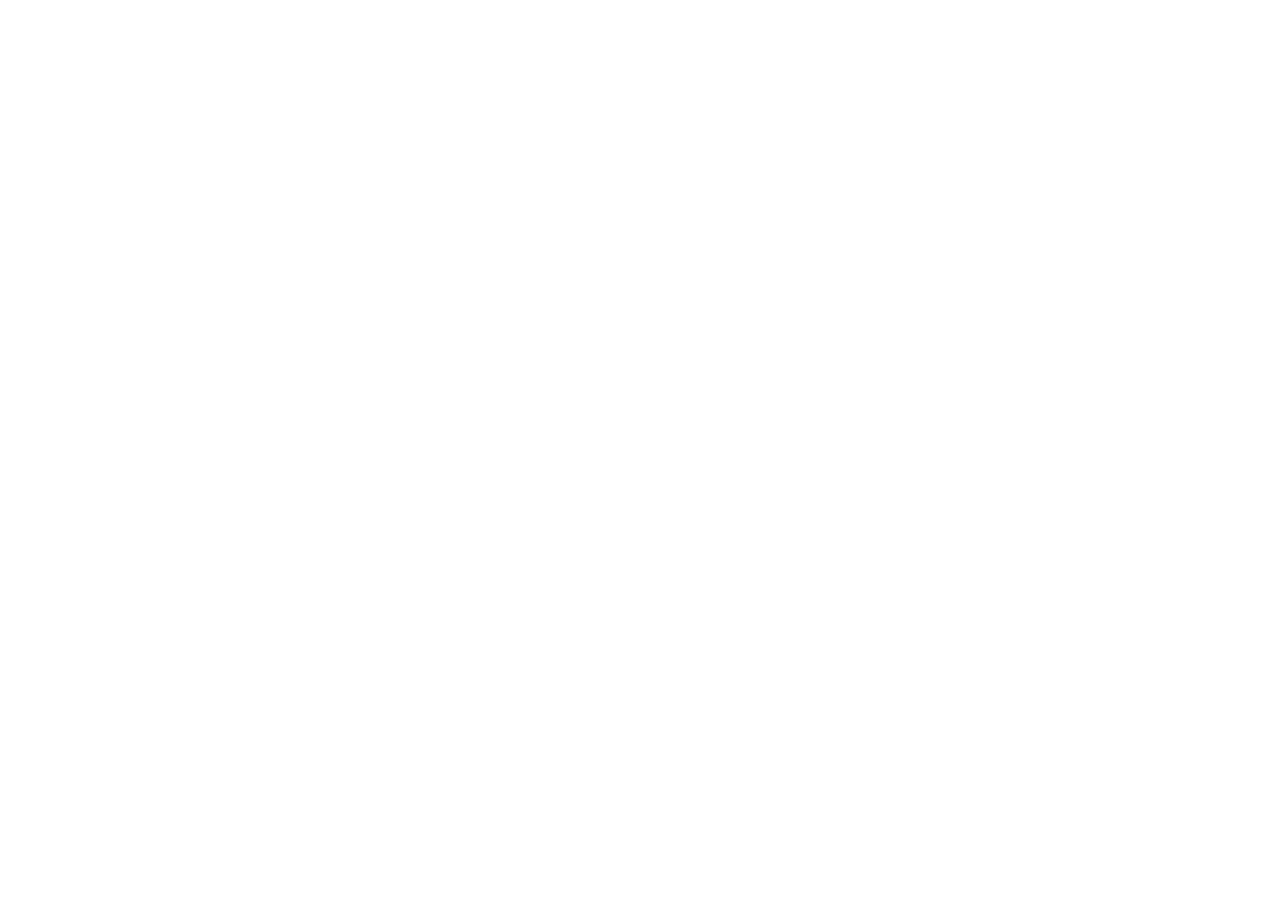
==== item-shop/index.html @ 7b55e5a7 "render item shop and user items" ====
<!DOCTYPE html>
<html lang="en">

<head>
    <meta charset="UTF-8">
    <meta http-equiv="X-UA-Compatible" content="IE=edge">
    <meta name="viewport" content="width=device-width, initial-scale=1.0">
    <link rel="stylesheet" href="../styles/main.css">
    <link rel="stylesheet" href="./item-shop.css">
    <title>Item Shop</title>
</head>

<body>
    <main>
        <section id="item-shop-section">

        </section>
        <section id="user-section">

        </section>
    </main>

</body>
<script type="module" src="./item-shop.js"></script>

</html>
---- styles/main.css ----
/* font-family: 'Orbitron', sans-serif;
font-family: 'Press Start 2P', cursive;
font-family: 'Zen Dots', cursive; */

/* Header CSS */

header {
    color: white;
    display: flex;
    justify-content: space-evenly;
    background-color: rgb(18, 39, 58);
    align-items: center;
    position: fixed;
    width: 100%;
    padding: 0.6rem;
}

h2 {
    margin-top: 4rem;
}

li {
    list-style: none;
    color: white;
    margin-top: 1rem;
}

button {
    justify-self: center;
    align-self: center;
    box-shadow:inset 0px 1px 0px 0px #ffffff;
	background:linear-gradient(to bottom, #ffffff 5%, #f6f6f6 100%);
	background-color:#ffffff;
	border-radius:6px;
	border:1px solid #dcdcdc;
	display:inline-block;
	cursor:pointer;
	color:#666666;
	font-family:Arial;
	font-size:15px;
	font-weight:bold;
	padding:6px 24px;
	text-decoration:none;
	text-shadow:0px 1px 0px #ffffff;
}

button:hover {
    background:linear-gradient(to bottom, #f6f6f6 5%, #ffffff 100%);
	background-color:#f6f6f6;
}

button:active {
    position:relative;
	top:1px;
}
---- item-shop/item-shop.css ----
header{
    margin: 0;
    position: unset;
}

.item {
    width: 10%;
}
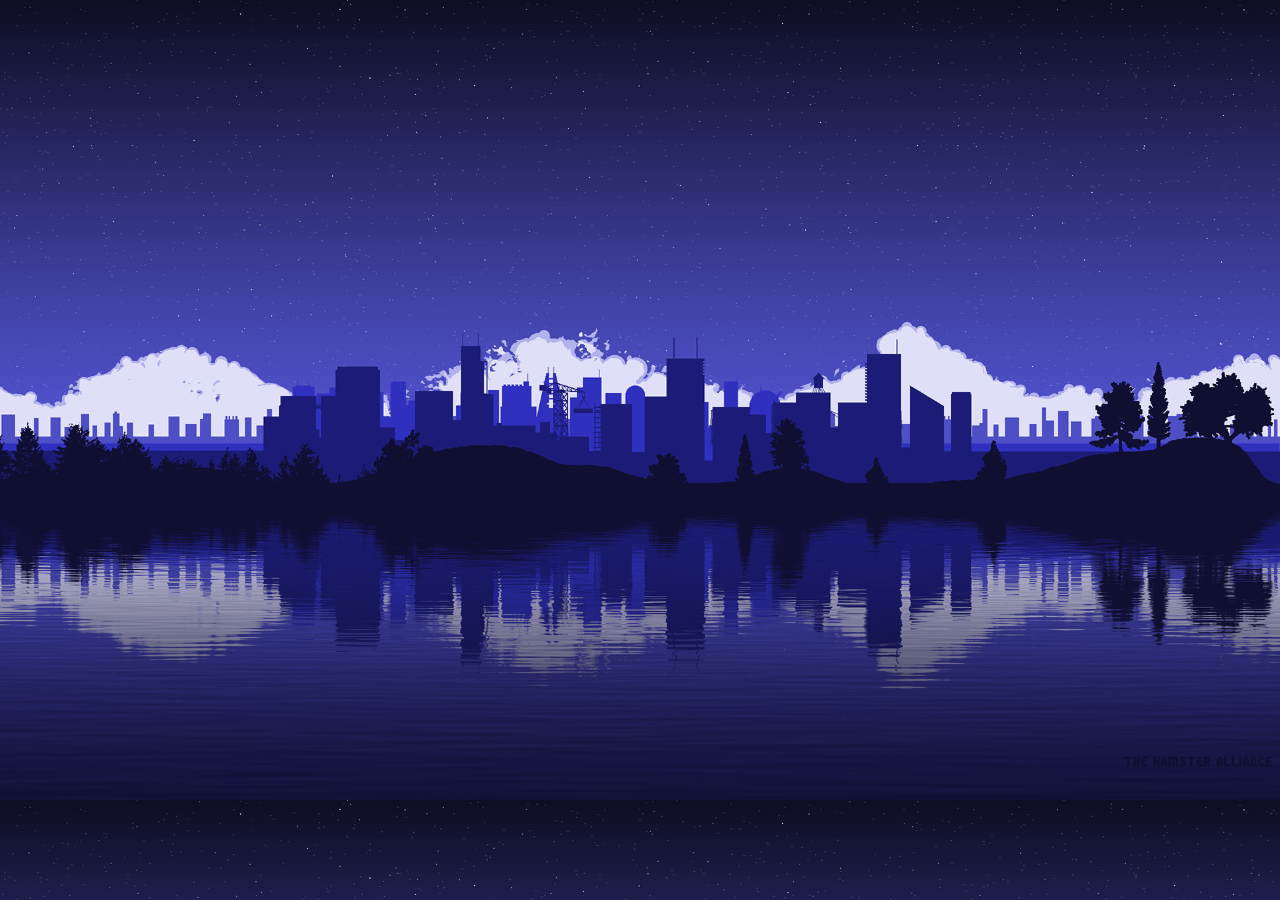
==== commit eb5cd6b2: "added css to item shop" ====
--- a/item-shop/index.html
+++ b/item-shop/index.html
@@ -8,6 +8,8 @@
     <link rel="stylesheet" href="../styles/main.css">
     <link rel="stylesheet" href="./item-shop.css">
     <title>Item Shop</title>
+    <link rel="preconnect" href="https://fonts.gstatic.com">
+    <link href="https://fonts.googleapis.com/css2?family=Orbitron:wght@400;500;600;700;800;900&family=Press+Start+2P&family=Zen+Dots&display=swap" rel="stylesheet">
 </head>
 
 <body>
--- a/styles/main.css
+++ b/styles/main.css
@@ -13,6 +13,9 @@
     position: fixed;
     width: 100%;
     padding: 0.6rem;
+    font-family: 'Zen Dots', cursive;
+    z-index: 1100;
+    box-shadow: 0px 7px 10px 0px black;
 }
 
 h2 {
@@ -52,4 +55,8 @@
 button:active {
     position:relative;
 	top:1px;
+}
+
+.dropdown {
+    cursor: pointer;
 }--- a/item-shop/item-shop.css
+++ b/item-shop/item-shop.css
@@ -3,6 +3,28 @@
     position: unset;
 }
 
+body {
+    font-family: 'Press Start 2P', cursive;
+    background-image: url(../assets/skyline.jpg);
+    background-size: cover;
+    color: red;
+
+}
+
 .item {
     width: 10%;
+}
+
+#item-shop-section {
+    display: flex;
+    justify-content: space-evenly;
+}
+
+#user-section {
+    display: flex;
+    justify-content: space-evenly;
+}
+
+.item-images {
+    height: 50px;
 }